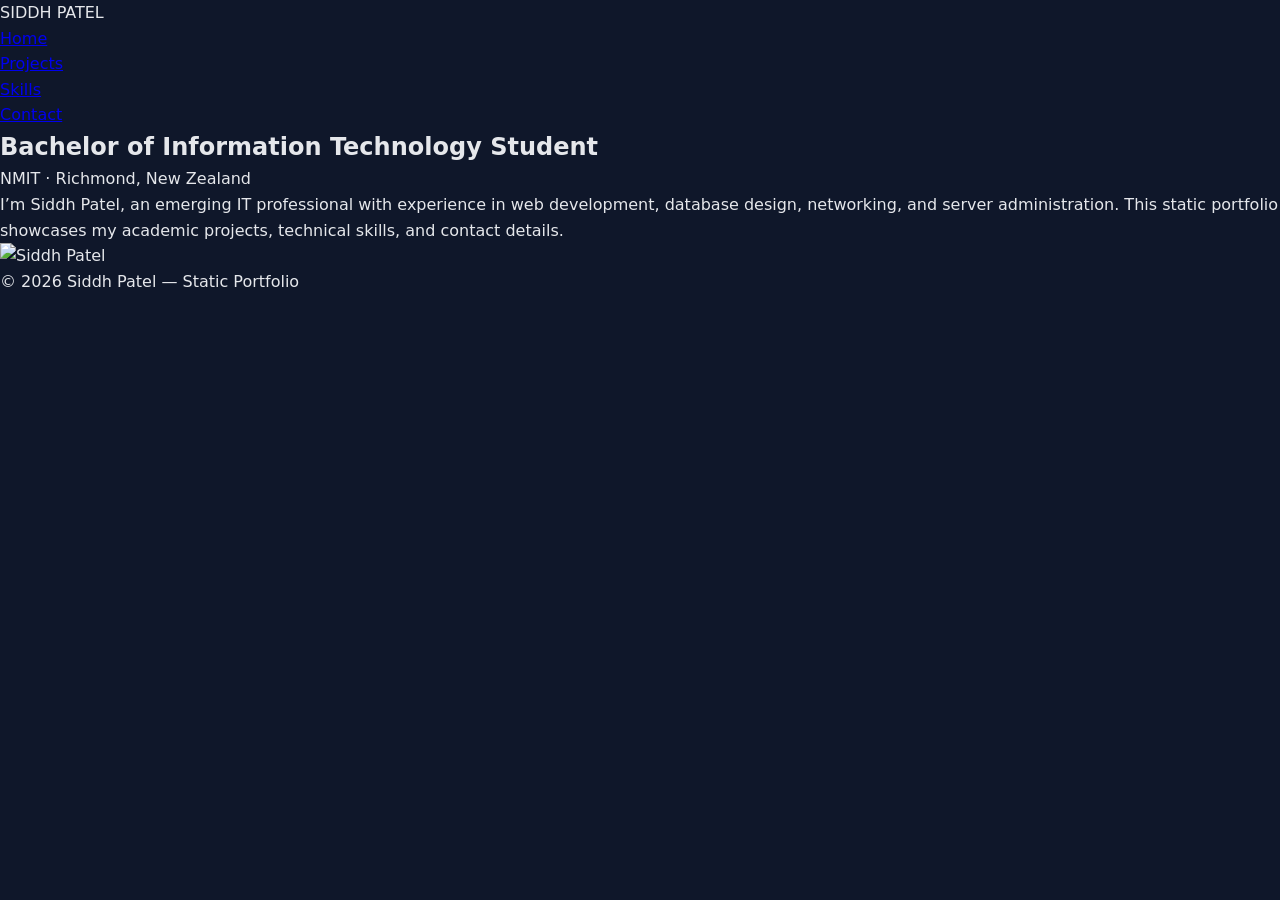
==== pages/index.html @ b6b34a81 "portfolio-project" ====
<!DOCTYPE html>
<html lang="en">
<head>
  <meta charset="UTF-8">
  <title>Siddh Patel | Home</title>
  <meta name="viewport" content="width=device-width, initial-scale=1.0">
  <link rel="stylesheet" href="../assets/global-styles/reset.css">
  <link rel="stylesheet" href="../assets/global-styles/main.css">
</head>
<body>
<header class="site-header">
  <div class="container">
    <div class="site-title">SIDDH PATEL</div>
    <nav>
      <ul class="nav-links">
        <li><a href="../pages/index.html">Home</a></li>
        <li><a href="../pages/projects.html">Projects</a></li>
        <li><a href="../pages/skills.html">Skills</a></li>
        <li><a href="../pages/contact.html">Contact</a></li>
      </ul>
    </nav>
  </div>
</header>
<main class="container">
    <section class="hero">
      <div>
        <h1 class="hero-title">Bachelor of Information Technology Student</h1>
        <p class="hero-subtitle">NMIT · Richmond, New Zealand</p>
        <p>
          I’m Siddh Patel, an emerging IT professional with experience in web development,
          database design, networking, and server administration. This static portfolio
          showcases my academic projects, technical skills, and contact details.
        </p>
      </div>

      <img src="../assets/images/profile.jpg" alt="Siddh Patel" class="hero-image">
    </section>
  </main>
  <footer class="site-footer">
  <div class="container">
    <p>&copy; 2026 Siddh Patel — Static Portfolio</p>
  </div>
</footer>
---- assets/global-styles/main.css ----
:root {
  --color-bg: #0f172a;
  --color-card: #1e293b;
  --color-accent: #38bdf8;
  --color-text: #e5e7eb;
  --color-muted: #9ca3af;
}

body {
  background: var(--color-bg);
  color: var(--color-text);
}
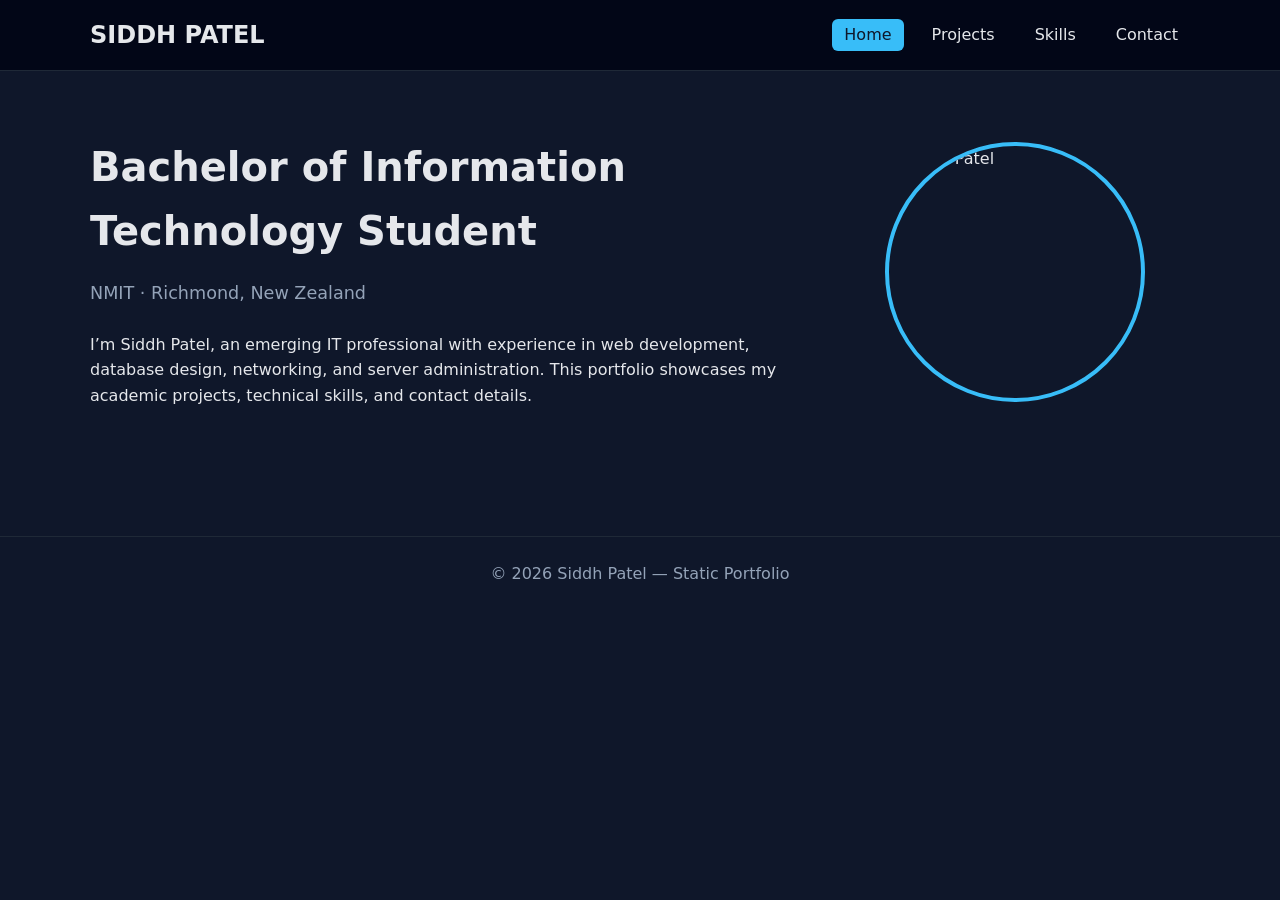
==== commit 0df1f51b: "portfolio-project" ====
--- a/pages/index.html
+++ b/pages/index.html
@@ -7,37 +7,42 @@
   <link rel="stylesheet" href="../assets/global-styles/reset.css">
   <link rel="stylesheet" href="../assets/global-styles/main.css">
 </head>
+
 <body>
 <header class="site-header">
   <div class="container">
     <div class="site-title">SIDDH PATEL</div>
     <nav>
       <ul class="nav-links">
-        <li><a href="../pages/index.html">Home</a></li>
-        <li><a href="../pages/projects.html">Projects</a></li>
-        <li><a href="../pages/skills.html">Skills</a></li>
-        <li><a href="../pages/contact.html">Contact</a></li>
+        <li><a class="active" href="index.html">Home</a></li>
+        <li><a href="projects.html">Projects</a></li>
+        <li><a href="skills.html">Skills</a></li>
+        <li><a href="contact.html">Contact</a></li>
       </ul>
     </nav>
   </div>
 </header>
+
 <main class="container">
-    <section class="hero">
-      <div>
-        <h1 class="hero-title">Bachelor of Information Technology Student</h1>
-        <p class="hero-subtitle">NMIT · Richmond, New Zealand</p>
-        <p>
-          I’m Siddh Patel, an emerging IT professional with experience in web development,
-          database design, networking, and server administration. This static portfolio
-          showcases my academic projects, technical skills, and contact details.
-        </p>
-      </div>
+  <section class="hero">
+    <div>
+      <h1 class="hero-title">Bachelor of Information Technology Student</h1>
+      <p class="hero-subtitle">NMIT · Richmond, New Zealand</p>
+      <p>
+        I’m Siddh Patel, an emerging IT professional with experience in web development,
+        database design, networking, and server administration. This portfolio showcases
+        my academic projects, technical skills, and contact details.
+      </p>
+    </div>
 
-      <img src="../assets/images/profile.jpg" alt="Siddh Patel" class="hero-image">
-    </section>
-  </main>
-  <footer class="site-footer">
+    <img src="../assets/images/profile photo.jpeg" alt="Siddh Patel" class="hero-image">
+  </section>
+</main>
+
+<footer class="site-footer">
   <div class="container">
     <p>&copy; 2026 Siddh Patel — Static Portfolio</p>
   </div>
 </footer>
+</body>
+</html>
--- a/assets/global-styles/main.css
+++ b/assets/global-styles/main.css
@@ -1,12 +1,276 @@
+/* ------------------------------
+   GLOBAL COLORS & THEME
+--------------------------------*/
 :root {
   --color-bg: #0f172a;
   --color-card: #1e293b;
   --color-accent: #38bdf8;
   --color-text: #e5e7eb;
-  --color-muted: #9ca3af;
+  --color-muted: #94a3b8;
 }
 
 body {
   background: var(--color-bg);
   color: var(--color-text);
-}+  font-family: system-ui, -apple-system, BlinkMacSystemFont, "Segoe UI", sans-serif;
+  line-height: 1.6;
+}
+
+/* Reset */
+* {
+  margin: 0;
+  padding: 0;
+  box-sizing: border-box;
+}
+
+img {
+  max-width: 100%;
+  display: block;
+}
+
+/* Container */
+.container {
+  width: 90%;
+  max-width: 1100px;
+  margin: 0 auto;
+}
+
+/* ------------------------------
+   HEADER
+--------------------------------*/
+.site-header {
+  background: #020617;
+  border-bottom: 1px solid #1f2937;
+  padding: 1rem 0;
+}
+
+.site-header .container {
+  display: flex;
+  justify-content: space-between;
+  align-items: center;
+}
+
+.site-title {
+  font-size: 1.5rem;
+  font-weight: 700;
+  text-align: center;
+  color: var(--color-text);
+}
+
+.nav-links {
+  list-style: none;
+  display: flex;
+  gap: 1rem;
+}
+
+.nav-links a {
+  color: var(--color-text);
+  text-decoration: none;
+  padding: 0.4rem 0.75rem;
+  border-radius: 6px;
+  transition: 0.25s ease;
+}
+
+.nav-links a:hover,
+.nav-links .active {
+  background: var(--color-accent);
+  color: #0f172a;
+}
+
+/* ------------------------------
+   HERO SECTION (HOME PAGE)
+--------------------------------*/
+.hero {
+  padding: 4rem 0;
+  display: grid;
+  gap: 3rem;
+}
+
+@media (min-width: 768px) {
+  .hero {
+    grid-template-columns: 2fr 1fr;
+    align-items: center;
+  }
+}
+
+@media (max-width: 768px) {
+  .hero-image {
+    width: 200px;
+    height: 200px;
+  }
+}
+
+.hero-title {
+  font-size: 2.5rem;
+  margin-bottom: 1rem;
+}
+
+.hero-subtitle {
+  color: var(--color-muted);
+  margin-bottom: 1.5rem;
+  font-size: 1.1rem;
+}
+
+.hero-text {
+  font-size: 1.1rem;
+  line-height: 1.7;
+  color: #cbd5e1;
+}
+
+.hero-image {
+  width: 260px;
+  height: 260px;
+  border-radius: 50%;
+  border: 4px solid var(--color-accent);
+  object-fit: cover;
+  margin: 0 auto;
+}
+
+
+/* ------------------------------
+   SECTION TITLES
+--------------------------------*/
+.section-title {
+  font-size: 2rem;
+  margin-bottom: 1.5rem;
+  text-align: center;
+}
+
+/* ------------------------------
+   PROJECTS PAGE
+--------------------------------*/
+.card-grid {
+  display: grid;
+  gap: 2rem;
+}
+
+@media (min-width: 768px) {
+  .card-grid {
+    grid-template-columns: repeat(2, 1fr);
+  }
+}
+
+.card {
+  background: var(--color-card);
+  border-radius: 1rem;
+  padding: 1.5rem;
+  border: 1px solid #334155;
+  transition: 0.25s ease;
+  box-shadow: 0 4px 12px rgba(0,0,0,0.25);
+}
+
+.card:hover {
+  transform: translateY(-6px);
+  box-shadow: 0 10px 25px rgba(0,0,0,0.35);
+}
+
+.card h2 {
+  margin-top: 1rem;
+  margin-bottom: 0.75rem;
+  font-size: 1.3rem;
+}
+
+.card p {
+  color: #cbd5e1;
+}
+
+/* ------------------------------
+   SKILLS PAGE
+--------------------------------*/
+.skills-grid {
+  display: grid;
+  gap: 2rem;
+}
+
+@media (min-width: 768px) {
+  .skills-grid {
+    grid-template-columns: repeat(2, 1fr);
+  }
+}
+
+.skills-card {
+  background: var(--color-card);
+  padding: 2rem;
+  border-radius: 1rem;
+  border: 1px solid #334155;
+  box-shadow: 0 4px 12px rgba(0,0,0,0.25);
+}
+
+.skills-card h2 {
+  margin-bottom: 1rem;
+  font-size: 1.3rem;
+}
+
+.skills-card ul {
+  list-style: disc;
+  padding-left: 1.5rem;
+}
+
+.skills-card li {
+  margin-bottom: 0.75rem;
+  color: #cbd5e1;
+}
+
+/* ------------------------------
+   CONTACT PAGE
+--------------------------------*/
+.contact-form {
+  max-width: 520px;
+  display: grid;
+  gap: 1.5rem;
+  margin: 0 auto;
+  padding: 2rem;
+  background: var(--color-card);
+  border-radius: 1rem;
+  border: 1px solid #334155;
+  box-shadow: 0 4px 12px rgba(0,0,0,0.25);
+}
+
+.contact-form label {
+  font-size: 1rem;
+  color: #cbd5e1;
+}
+
+.contact-form input,
+.contact-form textarea {
+  width: 100%;
+  padding: 1rem;
+  border-radius: 0.75rem;
+  border: 1px solid #334155;
+  background: #020617;
+  color: #e5e7eb;
+  font-size: 1rem;
+}
+
+.contact-form textarea {
+  min-height: 140px;
+}
+
+.contact-form button {
+  padding: 1rem;
+  background: var(--color-accent);
+  border: none;
+  border-radius: 0.75rem;
+  font-weight: bold;
+  cursor: pointer;
+  color: #0f172a;
+  font-size: 1.1rem;
+  transition: 0.25s ease;
+}
+
+.contact-form button:hover {
+  background: #0ea5e9;
+  transform: translateY(-3px);
+}
+
+/* ------------------------------
+   FOOTER
+--------------------------------*/
+.site-footer {
+  text-align: center;
+  padding: 1.5rem 0;
+  margin-top: 4rem;
+  border-top: 1px solid #1f2937;
+  color: var(--color-muted);
+  font-size: 1rem;
+}
